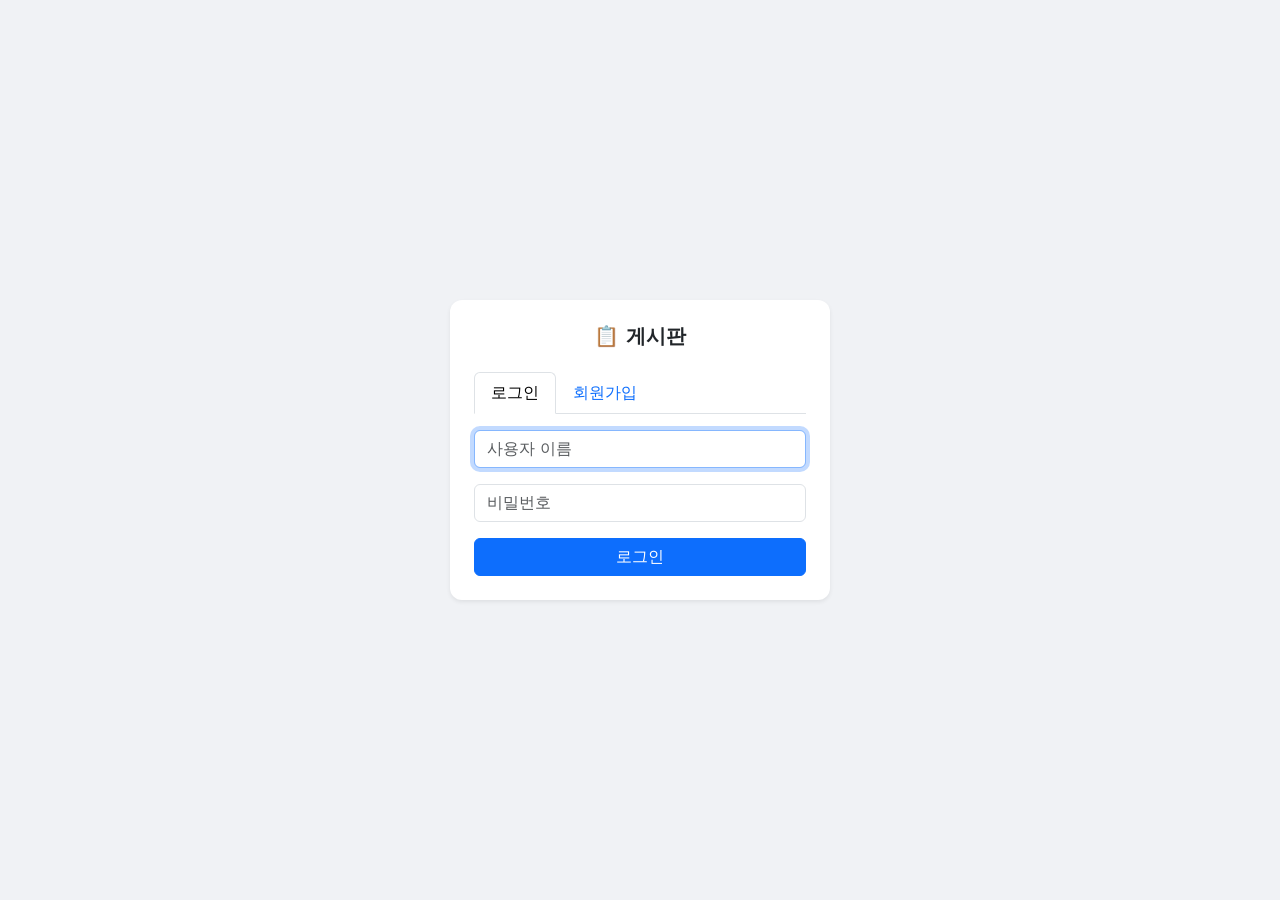
==== static/login.html @ 22e403f8 "FEAT(init): Axum 기반 게시판 초기 구현 - 레이어드 아키텍처: handlers → services → repositories - 회원가입/로그인 (bcrypt + J" ====
<!DOCTYPE html>
<html lang="ko">
<head>
  <meta charset="UTF-8">
  <meta name="viewport" content="width=device-width, initial-scale=1">
  <title>로그인 · 게시판</title>
  <link href="https://cdn.jsdelivr.net/npm/bootstrap@5.3.3/dist/css/bootstrap.min.css" rel="stylesheet">
  <style>
    body { background: #f0f2f5; }
    .card { border: none; border-radius: 12px; }
  </style>
</head>
<body class="d-flex align-items-center justify-content-center min-vh-100">
  <div class="card shadow-sm p-4" style="width:380px">
    <h5 class="text-center fw-bold mb-4">📋 게시판</h5>

    <ul class="nav nav-tabs mb-3">
      <li class="nav-item">
        <button class="nav-link active" id="tabLogin">로그인</button>
      </li>
      <li class="nav-item">
        <button class="nav-link" id="tabRegister">회원가입</button>
      </li>
    </ul>

    <div id="alert" class="alert d-none py-2 mb-3"></div>

    <!-- 로그인 폼 -->
    <form id="loginForm">
      <div class="mb-3">
        <input type="text" class="form-control" id="loginUser" placeholder="사용자 이름" required autofocus>
      </div>
      <div class="mb-3">
        <input type="password" class="form-control" id="loginPass" placeholder="비밀번호" required>
      </div>
      <button type="submit" class="btn btn-primary w-100">로그인</button>
    </form>

    <!-- 회원가입 폼 -->
    <form id="registerForm" class="d-none">
      <div class="mb-3">
        <input type="text" class="form-control" id="regUser" placeholder="사용자 이름" required>
      </div>
      <div class="mb-2">
        <input type="password" class="form-control" id="regPass" placeholder="비밀번호 (8자 이상)" required>
      </div>
      <div class="mb-3">
        <small class="text-muted">비밀번호는 최소 8자 이상이어야 합니다.</small>
      </div>
      <button type="submit" class="btn btn-success w-100">회원가입</button>
    </form>
  </div>

  <script src="/js/api.js"></script>
  <script>
    if (localStorage.getItem('jwt')) location.href = '/board.html';

    const alert = document.getElementById('alert');

    function showAlert(msg, type = 'danger') {
      alert.className = `alert alert-${type} py-2 mb-3`;
      alert.textContent = msg;
    }
    function clearAlert() {
      alert.className = 'alert d-none py-2 mb-3';
    }

    // 탭 전환
    document.getElementById('tabLogin').addEventListener('click', () => {
      document.getElementById('tabLogin').classList.add('active');
      document.getElementById('tabRegister').classList.remove('active');
      document.getElementById('loginForm').classList.remove('d-none');
      document.getElementById('registerForm').classList.add('d-none');
      clearAlert();
    });
    document.getElementById('tabRegister').addEventListener('click', () => {
      document.getElementById('tabRegister').classList.add('active');
      document.getElementById('tabLogin').classList.remove('active');
      document.getElementById('registerForm').classList.remove('d-none');
      document.getElementById('loginForm').classList.add('d-none');
      clearAlert();
    });

    function saveAndRedirect(data) {
      localStorage.setItem('jwt', data.token);
      localStorage.setItem('username', data.username);
      localStorage.setItem('userId', data.user_id);
      location.href = '/board.html';
    }

    document.getElementById('loginForm').addEventListener('submit', async (e) => {
      e.preventDefault();
      try {
        const data = await API.auth.login(
          document.getElementById('loginUser').value,
          document.getElementById('loginPass').value,
        );
        saveAndRedirect(data);
      } catch (err) {
        showAlert(err.message);
      }
    });

    document.getElementById('registerForm').addEventListener('submit', async (e) => {
      e.preventDefault();
      try {
        const data = await API.auth.register(
          document.getElementById('regUser').value,
          document.getElementById('regPass').value,
        );
        saveAndRedirect(data);
      } catch (err) {
        showAlert(err.message);
      }
    });
  </script>
</body>
</html>
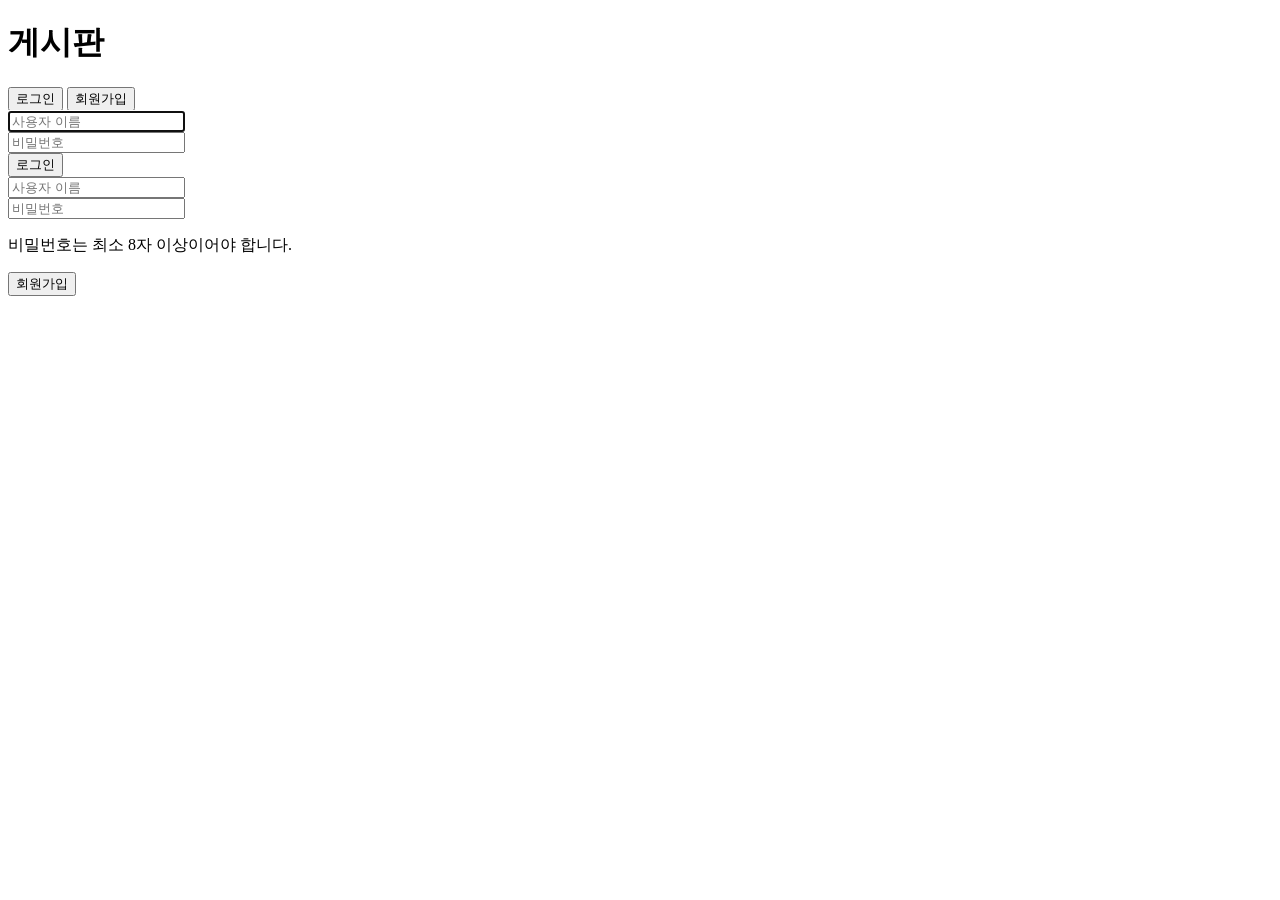
==== commit fee759ec: "STYLE(frontend): Bootstrap 제거 후 순수 CSS/HTML/JS로 재작성 Co-Authored-By: Claude Sonnet 4.6 <noreply@anthr" ====
--- a/static/login.html
+++ b/static/login.html
@@ -4,80 +4,69 @@
   <meta charset="UTF-8">
   <meta name="viewport" content="width=device-width, initial-scale=1">
   <title>로그인 · 게시판</title>
-  <link href="https://cdn.jsdelivr.net/npm/bootstrap@5.3.3/dist/css/bootstrap.min.css" rel="stylesheet">
-  <style>
-    body { background: #f0f2f5; }
-    .card { border: none; border-radius: 12px; }
-  </style>
+  <link rel="stylesheet" href="/css/style.css">
 </head>
-<body class="d-flex align-items-center justify-content-center min-vh-100">
-  <div class="card shadow-sm p-4" style="width:380px">
-    <h5 class="text-center fw-bold mb-4">📋 게시판</h5>
+<body>
+  <div class="auth-wrap">
+    <div class="auth-card">
+      <h1 class="auth-title">게시판</h1>
 
-    <ul class="nav nav-tabs mb-3">
-      <li class="nav-item">
-        <button class="nav-link active" id="tabLogin">로그인</button>
-      </li>
-      <li class="nav-item">
-        <button class="nav-link" id="tabRegister">회원가입</button>
-      </li>
-    </ul>
+      <div class="tabs">
+        <button class="tab-btn active" id="tabLogin">로그인</button>
+        <button class="tab-btn" id="tabRegister">회원가입</button>
+      </div>
 
-    <div id="alert" class="alert d-none py-2 mb-3"></div>
+      <div id="alert" class="alert alert-danger hidden"></div>
 
-    <!-- 로그인 폼 -->
-    <form id="loginForm">
-      <div class="mb-3">
-        <input type="text" class="form-control" id="loginUser" placeholder="사용자 이름" required autofocus>
-      </div>
-      <div class="mb-3">
-        <input type="password" class="form-control" id="loginPass" placeholder="비밀번호" required>
-      </div>
-      <button type="submit" class="btn btn-primary w-100">로그인</button>
-    </form>
+      <form id="loginForm">
+        <div class="form-group">
+          <input type="text" id="loginUser" placeholder="사용자 이름" required autofocus>
+        </div>
+        <div class="form-group">
+          <input type="password" id="loginPass" placeholder="비밀번호" required>
+        </div>
+        <button type="submit" class="btn btn-primary btn-block">로그인</button>
+      </form>
 
-    <!-- 회원가입 폼 -->
-    <form id="registerForm" class="d-none">
-      <div class="mb-3">
-        <input type="text" class="form-control" id="regUser" placeholder="사용자 이름" required>
-      </div>
-      <div class="mb-2">
-        <input type="password" class="form-control" id="regPass" placeholder="비밀번호 (8자 이상)" required>
-      </div>
-      <div class="mb-3">
-        <small class="text-muted">비밀번호는 최소 8자 이상이어야 합니다.</small>
-      </div>
-      <button type="submit" class="btn btn-success w-100">회원가입</button>
-    </form>
+      <form id="registerForm" class="hidden">
+        <div class="form-group">
+          <input type="text" id="regUser" placeholder="사용자 이름" required>
+        </div>
+        <div class="form-group">
+          <input type="password" id="regPass" placeholder="비밀번호" required>
+          <p class="form-hint">비밀번호는 최소 8자 이상이어야 합니다.</p>
+        </div>
+        <button type="submit" class="btn btn-success btn-block">회원가입</button>
+      </form>
+    </div>
   </div>
 
   <script src="/js/api.js"></script>
   <script>
     if (localStorage.getItem('jwt')) location.href = '/board.html';
 
-    const alert = document.getElementById('alert');
+    const alertEl = document.getElementById('alert');
 
-    function showAlert(msg, type = 'danger') {
-      alert.className = `alert alert-${type} py-2 mb-3`;
-      alert.textContent = msg;
+    function showAlert(msg) {
+      alertEl.textContent = msg;
+      alertEl.classList.remove('hidden');
     }
     function clearAlert() {
-      alert.className = 'alert d-none py-2 mb-3';
+      alertEl.classList.add('hidden');
     }
 
-    // 탭 전환
     document.getElementById('tabLogin').addEventListener('click', () => {
       document.getElementById('tabLogin').classList.add('active');
       document.getElementById('tabRegister').classList.remove('active');
-      document.getElementById('loginForm').classList.remove('d-none');
-      document.getElementById('registerForm').classList.add('d-none');
+      document.getElementById('loginForm').classList.remove('hidden');
+      document.getElementById('registerForm').classList.add('hidden');
       clearAlert();
     });
     document.getElementById('tabRegister').addEventListener('click', () => {
       document.getElementById('tabRegister').classList.add('active');
       document.getElementById('tabLogin').classList.remove('active');
-      document.getElementById('registerForm').classList.remove('d-none');
-      document.getElementById('loginForm').classList.add('d-none');
+      document.getElementById('registerForm').classList.remove('hidden');
+      document.getElementById('loginForm').classList.add('hidden');
       clearAlert();
     });
 
@@ -90,6 +79,7 @@
 
     document.getElementById('loginForm').addEventListener('submit', async (e) => {
       e.preventDefault();
+      clearAlert();
       try {
         const data = await API.auth.login(
           document.getElementById('loginUser').value,
@@ -103,6 +93,7 @@
 
     document.getElementById('registerForm').addEventListener('submit', async (e) => {
       e.preventDefault();
+      clearAlert();
       try {
         const data = await API.auth.register(
           document.getElementById('regUser').value,
